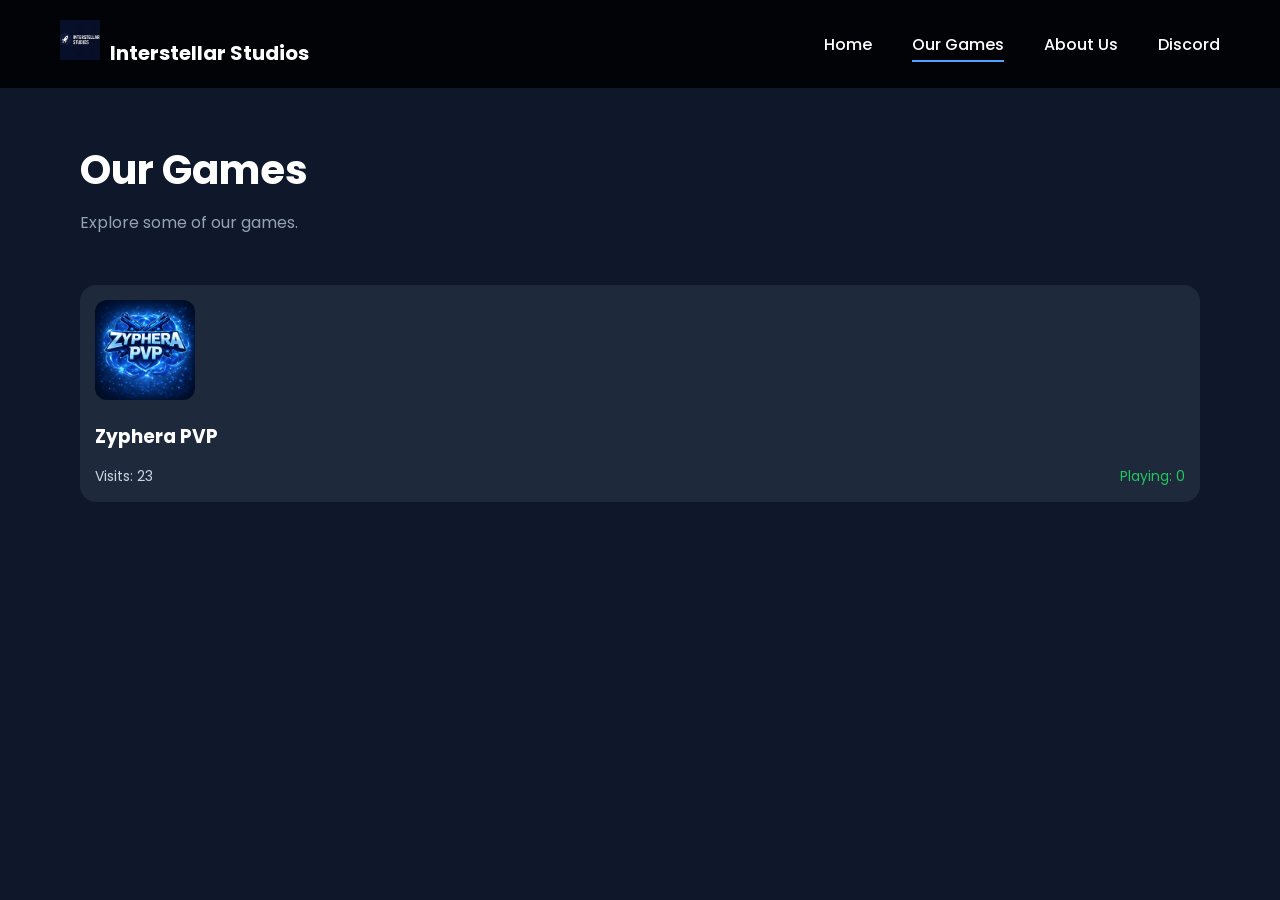
==== Games.html @ 81044c02 "Add files via upload" ====
<!DOCTYPE html>
<html lang="en">
<head>
    <meta charset="UTF-8">
    <title>Our Games - Interstellar Studios</title>
    <meta name="viewport" content="width=device-width, initial-scale=1.0">
    <link rel="stylesheet" href="Main.css">
    <link rel="icon" type="image/png" href="Interstellar.jpeg">
</head>
<body>

<nav class="navbar">
    <div class="logo">
        <img src="Interstellar.jpeg" alt="Logo">Interstellar Studios
    </div>
    <ul class="nav-links">
        <li><a href="index.html">Home</a></li>
        <li><a href="Games.html" class="active">Our Games</a></li>
        <li><a href="About.html">About Us</a></li>
        <li><a href="https://www.discord.gg/cJShtYxwak" >Discord</a></li>
    </ul>
</nav>

<section class="games-page">
    <h1>Our Games</h1>
    <p class="subtitle">Explore some of our games.</p>

    <div class="games-grid">

        <!-- Game Card -->
         <a href="https://www.roblox.com/games/138359246530803/Zyphera-PVP" class="game-link" target="_blank">
        <div class="game-card">
            <img src="Zypehra.png" alt="Game 1">
            <h3>Zyphera PVP</h3>
            <div class="game-stats">
                <span>Visits: 23</span>
                <span class="green">Playing: 0</span>
            </div>
        </div>
    </div>
</section>

</body>
</html>
---- Main.css ----
@import url('https://fonts.googleapis.com/css2?family=Poppins:wght@400;600;800&display=swap');

* {
    margin: 0;
    padding: 0;
    box-sizing: border-box;
}

body {
    font-family: 'Poppins', sans-serif;
    background: #0f0f0f;
    color: white;
}

/* ================= NAVBAR ================= */

.navbar {
    position: fixed;
    top: 0;
    width: 100%;
    padding: 20px 60px;
    display: flex;
    justify-content: space-between;
    align-items: center;
    background: rgba(0, 0, 0, 0.85);
    backdrop-filter: blur(8px);
    z-index: 1000;
}

.logo {
    font-weight: 700;
    font-size: 20px;
}

.logo img {
    height: 40px;
    width: auto;
    padding-right: 10px;
}

.nav-links {
    list-style: none;
    display: flex;
    gap: 40px;
}

.nav-links a {
    text-decoration: none;
    color: white;
    font-weight: 500;
    position: relative;
    transition: 0.3s;
}

/* Underline animation */
.nav-links a::after {
    content: "";
    position: absolute;
    width: 0%;
    height: 2px;
    background: #4da3ff;
    left: 0;
    bottom: -6px;
    transition: 0.3s ease;
}

.nav-links a:hover::after,
.nav-links .active::after {
    width: 100%;
}

.nav-links a:hover {
    color: #4da3ff;
}

/* ================= HERO ================= */

.hero {
    height: 100vh;
    background: url("Roblox.jpg") center/cover no-repeat;
    display: flex;
    justify-content: center;
    align-items: center;
    position: relative;
    overflow: hidden;
}

/* Dark overlay for readability */
.hero-overlay {
    position: absolute;
    width: 100%;
    height: 100%;
    background: rgba(0, 0, 0, 0.6);
}

/* Content container */
.hero-content {
    position: relative;
    text-align: center;
    background: rgba(255, 255, 255, 0.05);
    padding: 60px;
    border-radius: 20px;
    backdrop-filter: blur(15px);
    animation: fadeUp 1.2s ease forwards;
    opacity: 0;
    transform: translateY(40px);
}

/* Entrance animation */
@keyframes fadeUp {
    to {
        opacity: 1;
        transform: translateY(0);
    }
}

.hero-content h1 {
    font-size: 48px;
    font-weight: 800;
    margin-bottom: 40px;
}

/* ================= BUTTONS ================= */

.buttons {
    display: flex;
    justify-content: center;
    gap: 20px;
    flex-wrap: wrap;
}

.btn {
    padding: 15px 30px;
    border-radius: 10px;
    text-decoration: none;
    font-weight: 600;
    transition: all 0.3s ease;
    position: relative;
    overflow: hidden;
}

/* Primary button */
.primary {
    background: linear-gradient(45deg, #2b6cff, #4da3ff);
    color: white;
    font-weight: 800;
}

.primary:hover {
    transform: translateY(-5px) scale(1.05);
    box-shadow: 0 10px 25px rgba(77, 163, 255, 0.6);
    font-weight: 800;
}

/* Secondary button */
.secondary {
    background: white;
    color: black;
    font-weight: 800;
}

.secondary:hover {
    transform: translateY(-5px) scale(1.05);
    box-shadow: 0 10px 25px rgba(255, 255, 255, 0.4);
    font-weight: 800;
}

/* ================= RESPONSIVE ================= */

@media (max-width: 768px) {

    .navbar {
        padding: 20px 30px;
    }

    .nav-links {
        gap: 20px;
        font-size: 14px;
    }

    .hero-content {
        padding: 40px 20px;
    }

    .hero-content h1 {
        font-size: 32px;
    }
}

/* ================= GAMES PAGE ================= */

.games-page {
    padding: 140px 80px 80px;
    background: #0f172a;
    min-height: 100vh;
}

.games-page h1 {
    font-size: 40px;
    margin-bottom: 10px;
}

.subtitle {
    color: #94a3b8;
    margin-bottom: 50px;
}

.games-grid {
    display: grid;
    grid-template-columns: repeat(auto-fit, minmax(250px, 1fr));
    gap: 30px;
}

.game-card {
    background: #1e293b;
    border-radius: 16px;
    padding: 15px;
    transition: 0.3s ease;
}

.game-card img {
    width: auto;
    height: 100px;
    border-radius: 12px;
    margin-bottom: 15px;
}

.game-card h3 {
    margin-bottom: 15px;
}

.game-stats {
    display: flex;
    justify-content: space-between;
    font-size: 14px;
    color: #cbd5e1;
}

.green {
    color: #22c55e;
}

.game-card:hover {
    transform: translateY(-10px);
    box-shadow: 0 15px 40px rgba(0,0,0,0.4);
}

.game-link {
    text-decoration: none;
    color: inherit;
}

/* ================= ABOUT PAGE ================= */

.about-page {
    padding: 140px 80px;
    min-height: 100vh;
    background: #0f172a;
}

.about-page h1 {
    font-size: 40px;
    margin-bottom: 10px;
}

.about-page .subtitle {
    color: #94a3b8;
    margin-bottom: 50px;
    max-width: 700px;
}

.about-grid {
    display: grid;
    grid-template-columns: repeat(auto-fit, minmax(250px, 1fr));
    gap: 30px;
}

.about-card {
    background: #1e293b;
    padding: 30px;
    border-radius: 16px;
    transition: 0.3s ease;
}

.about-card:hover {
    transform: translateY(-8px);
    box-shadow: 0 15px 40px rgba(0,0,0,0.4);
}

.about-card h3 {
    margin-bottom: 15px;
}
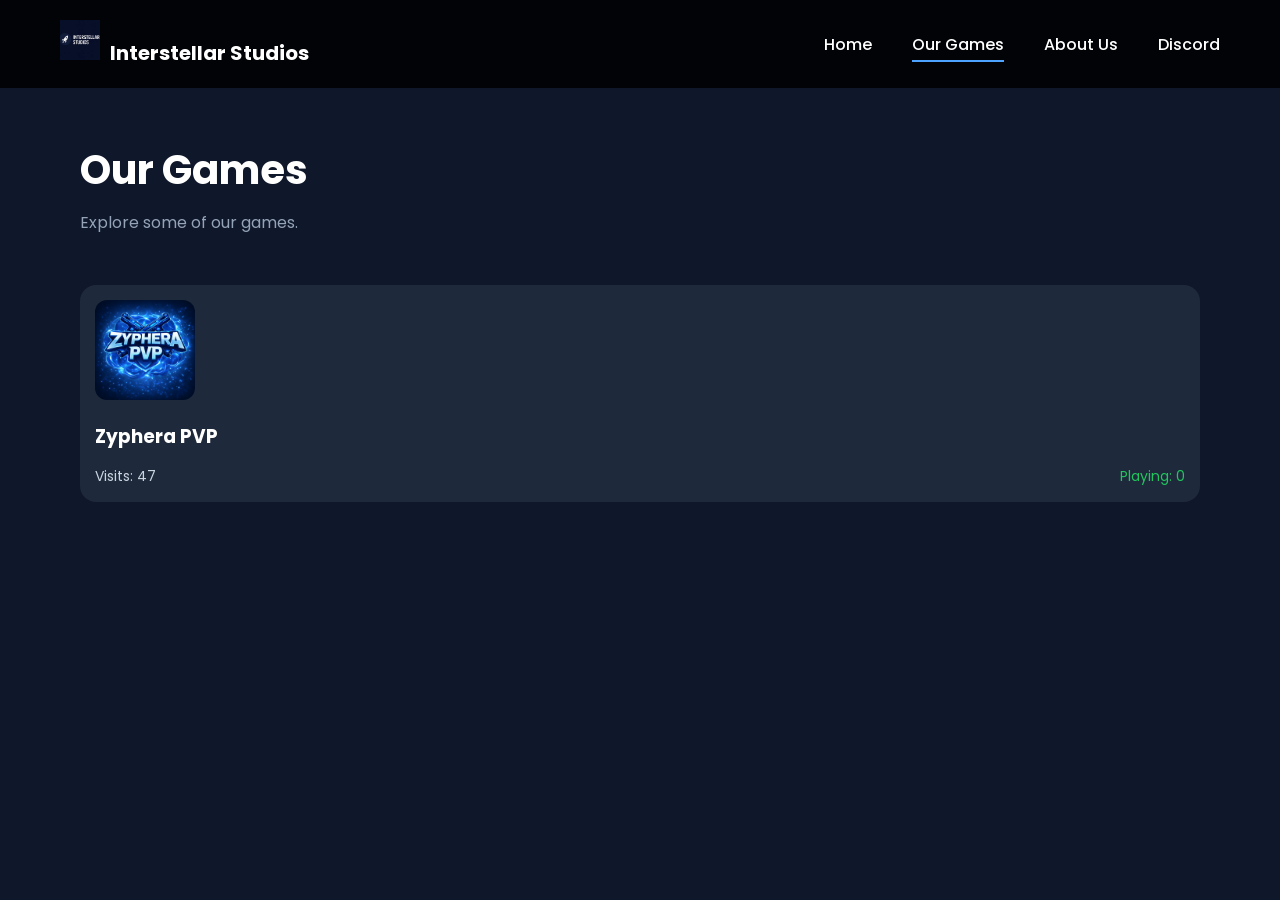
==== commit a270d860: "Fix HTML structure and update game visit count Updated game visit count and fixed HTML structure." ====
--- a/Games.html
+++ b/Games.html
@@ -33,7 +33,7 @@
             <img src="Zypehra.png" alt="Game 1">
             <h3>Zyphera PVP</h3>
             <div class="game-stats">
-                <span>Visits: 23</span>
+                <span>Visits: 47</span>
                 <span class="green">Playing: 0</span>
             </div>
         </div>
@@ -41,4 +41,5 @@
 </section>
 
 </body>
-</html>+
+</html>
--- a/Main.css
+++ b/Main.css
@@ -77,7 +77,7 @@
 
 .hero {
     height: 100vh;
-    background: url("Roblox.jpg") center/cover no-repeat;
+    background: url("BG.png") center/cover no-repeat;
     display: flex;
     justify-content: center;
     align-items: center;
@@ -289,4 +289,5 @@
 
 .about-card h3 {
     margin-bottom: 15px;
-}+
+}
